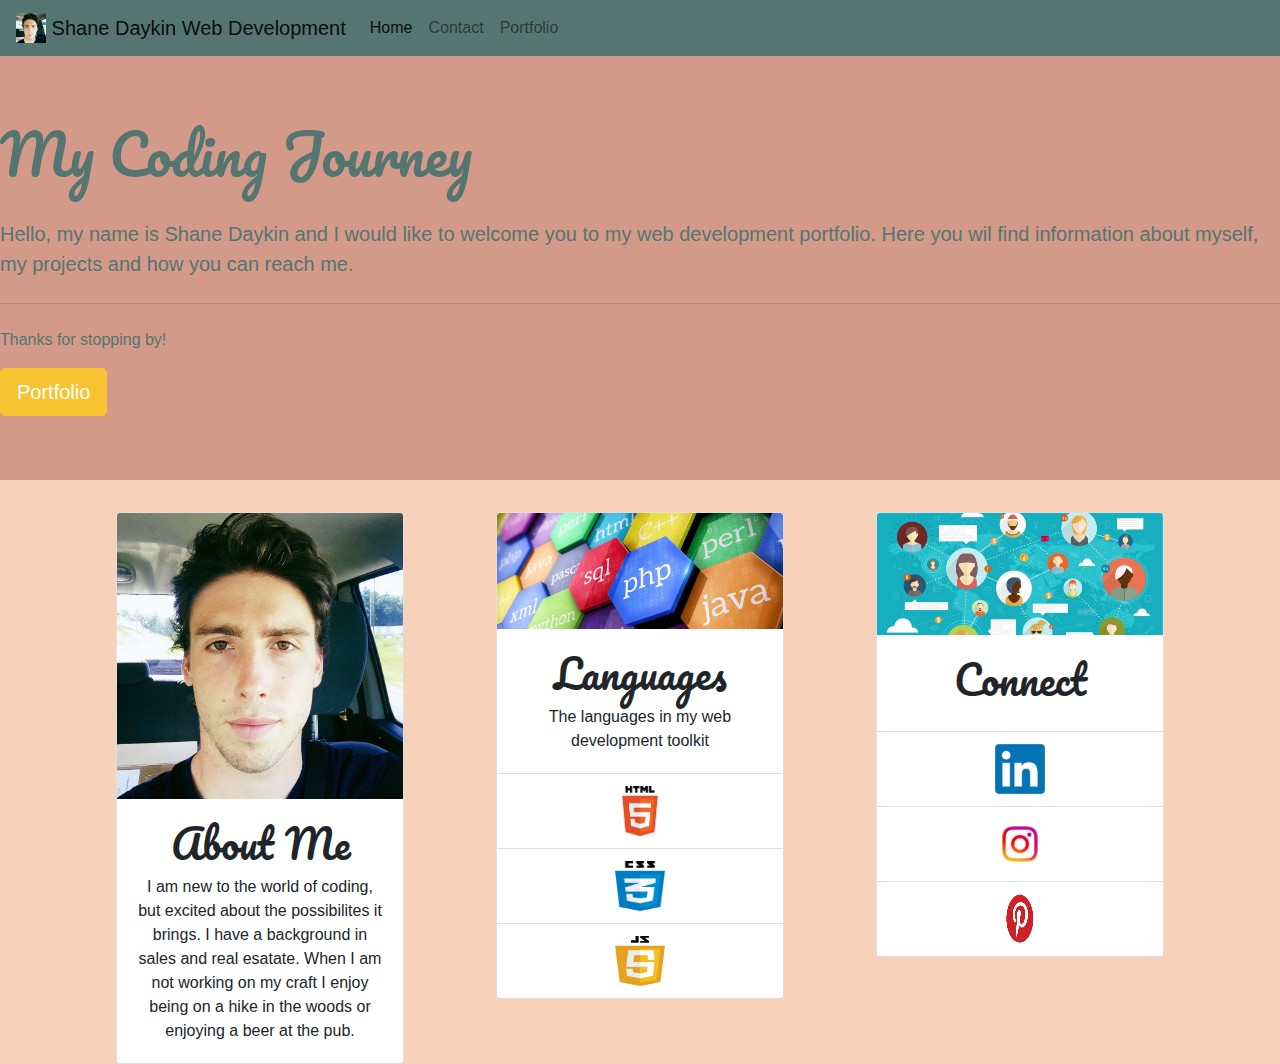
==== index.html @ 46d9a691 "updated contact page" ====
<!DOCTYPE html>
<html lang="en">
<head>
    <meta charset="UTF-8">
    <meta name="viewport" content="width=device-width, initial-scale=1.0">
    <title>Document</title>

    <link rel="stylesheet" href="https://stackpath.bootstrapcdn.com/bootstrap/4.5.2/css/bootstrap.min.css" integrity="sha384-JcKb8q3iqJ61gNV9KGb8thSsNjpSL0n8PARn9HuZOnIxN0hoP+VmmDGMN5t9UJ0Z" crossorigin="anonymous">
    <link  rel="stylesheet" href="styles.css">
    <link href="https://fonts.googleapis.com/css2?family=Pacifico&display=swap" rel="stylesheet">

</head>
<body>

    <nav class="navbar navbar-expand-md navbar-light sticky-top" style="background-color: #557571">
        <a class="navbar-brand"> <img src="IMG_2079.jpeg" width="30" height="30" class="d-inline-block align-top" alt=""> Shane Daykin Web Development </a>

        <button class="navbar-toggler" type="button" data-toggle="collapse" data-target="#navbarNavAltMarkup" aria-controls="navbarNavAltMarkup" aria-expanded="false" aria-label="Toggle navigation">
          <span class="navbar-toggler-icon"></span>
        </button>
        <div class="collapse navbar-collapse" id="navbarNavAltMarkup">
          <div class="navbar-nav">
            <a class="nav-link active" href="index.html">Home <span class="sr-only">(current)</span></a>
            <a class="nav-link" href="contact.html">Contact</a>
            <a class="nav-link" href="portfolio.html">Portfolio</a>
          </div>
        </div>
      </nav>

      <div class="jumbotron jumbotron-fluid">
        <h1 class="display-4">My Coding Journey </h1>
        <br>
        <p class="lead">Hello, my name is Shane Daykin and I would like to welcome you to my web development portfolio. Here you wil find information about myself, my projects and how you can reach me.</p>
        <hr class="my-4">
        <p>Thanks for stopping by!</p>
        <a class="btn btn-primary btn-lg" href="portfolio.html" role="button">Portfolio</a>
      </div>

    <div class="container">
       <div class="row">
            <div class="col-sm-12 col-md-4 ">
              <div class="card" style="width: 18rem;">
                <img src="IMG_2079.jpeg" class="card-img-top" alt="Portrait">
                <div class="card-body">
                  <h1> About Me </h1>
                  <p class="card-text">I am new to the world of coding, but excited about the possibilites it brings. I have a background in sales and real esatate. When I am not working on my craft I enjoy being on a hike in the woods or enjoying a beer at the pub.</p>
                </div>
              </div>
        </div>

           <div class="col-sm-12 col-md-4">
             <div class="card" style="width: 18rem;">
              <img src="languages.jpeg" class="card-img-top" alt="...">
              <div class="card-body">
                <h1> Languages </h1>
                <p class="card-text">The languages in my web development toolkit </p>
              </div>
              <ul class="list-group list-group-flush">
                <li class="list-group-item"> <img src="html.png" width="50" height="50" class="d-inline-block align-top" alt="HTML"> </li>
                <li class="list-group-item"> <img src="css.png" width="50" height="50" class="d-inline-block align-top" alt="CSS"> </li>
                <li class="list-group-item"> <img src="JS.png" width="50" height="50" class="d-inline-block align-top" alt="Javascript"> </li>
              </ul>
            </div>
         </div>
            
         <div class="col-sm-12 col-md-4">
          <div class="card" style="width: 18rem;">
           <img src="connect.jpeg" class="card-img-top" alt="...">
           <div class="card-body">
             <h1> Connect </h1>
           </div>
           <ul class="list-group list-group-flush">
             <li class="list-group-item"> <img src="linkedin.png" width="50" height="50" class="d-inline-block align-top" alt="HTML"> </li>
             <li class="list-group-item"> <img src="Insta.jpeg" width="50" height="50" class="d-inline-block align-top" alt="CSS"> </li>
             <li class="list-group-item"> <img src="pinterest.png" width="50" height="50" class="d-inline-block align-top" alt="Javascript"> </li>
           </ul>
         </div>
      </div>

      
    </div>


    


    
    <script src="https://code.jquery.com/jquery-3.5.1.slim.min.js" integrity="sha384-DfXdz2htPH0lsSSs5nCTpuj/zy4C+OGpamoFVy38MVBnE+IbbVYUew+OrCXaRkfj" crossorigin="anonymous"></script>
<script src="https://cdn.jsdelivr.net/npm/popper.js@1.16.1/dist/umd/popper.min.js" integrity="sha384-9/reFTGAW83EW2RDu2S0VKaIzap3H66lZH81PoYlFhbGU+6BZp6G7niu735Sk7lN" crossorigin="anonymous"></script>
<script src="https://stackpath.bootstrapcdn.com/bootstrap/4.5.2/js/bootstrap.min.js" integrity="sha384-B4gt1jrGC7Jh4AgTPSdUtOBvfO8shuf57BaghqFfPlYxofvL8/KUEfYiJOMMV+rV" crossorigin="anonymous"></script>
</body>
</html>
---- styles.css ----
body{
    background-color: #F7D1BA;
}

h1{
    font-family: 'Pacifico', cursive;
}


.navbar{
    color: #e5eaf5;
}

.jumbotron{
    background-color: #D49A89;
    color: #557571;
}

#contact-list{
    width: 300px;
}

.html5-picture{
    width: 100%;
object-fit: cover;
}

.css-picture{
    width: 100%;
    object-fit: cover;
}

.js-picture{
    width: 100%;
    object-fit: cov;
}

.col-md-4{
    text-align: center;
    height: 400px;
    word-wrap: break-word;
}

.card{
    display:inline-block;
   
}

.btn {
    background-color: #F7C331;
    border-color: #F7C331;
}

#skills{
    text-align: center;
    text-decoration: underline;
}

footer{
    text-align: center;
}
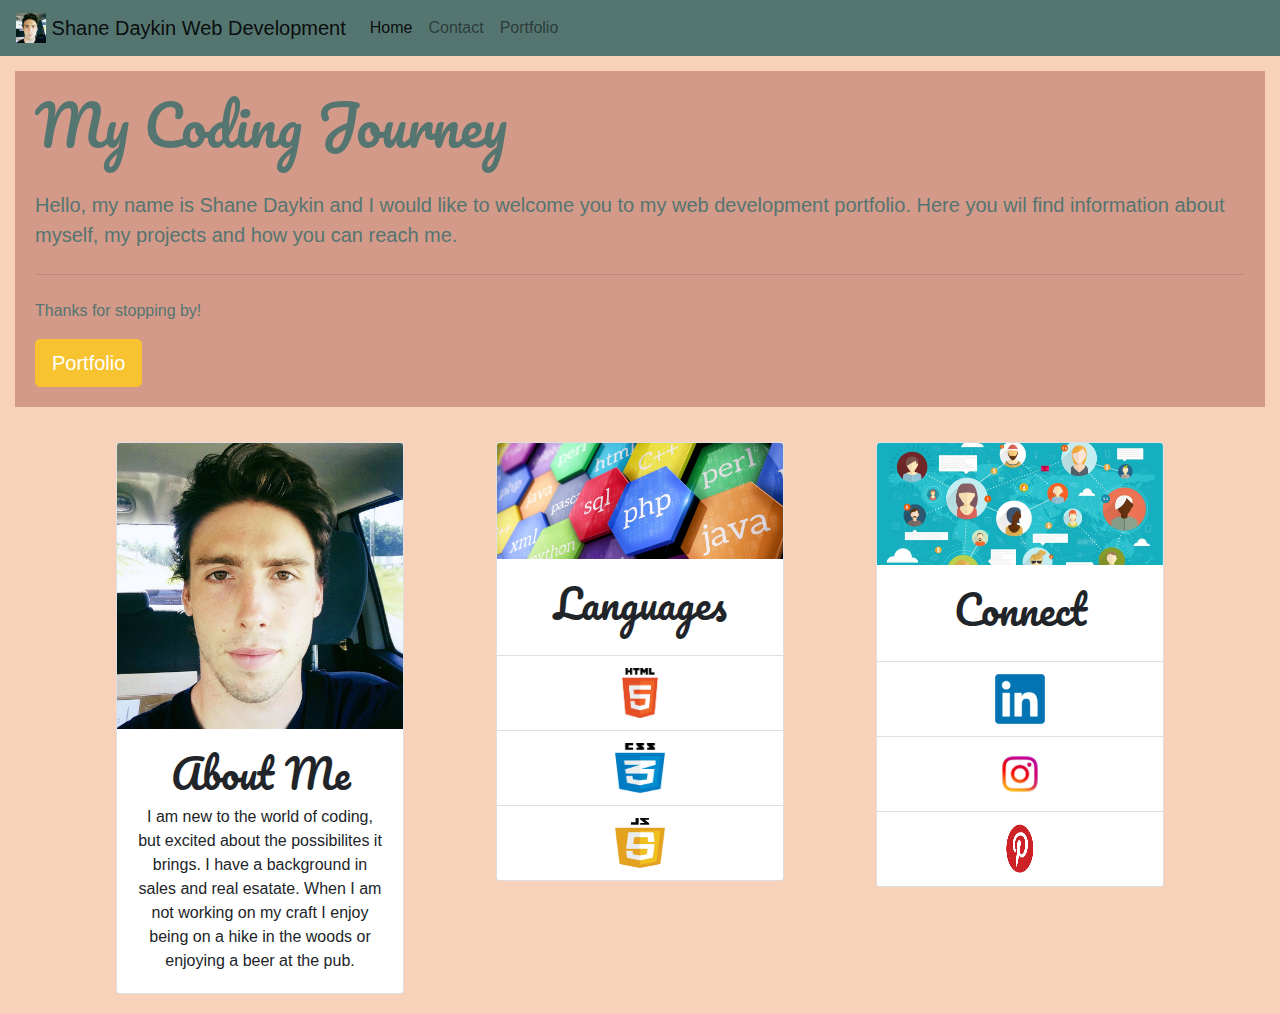
==== commit bfa7ef17: "portfolio changes" ====
--- a/index.html
+++ b/index.html
@@ -53,7 +53,6 @@
               <img src="languages.jpeg" class="card-img-top" alt="...">
               <div class="card-body">
                 <h1> Languages </h1>
-                <p class="card-text">The languages in my web development toolkit </p>
               </div>
               <ul class="list-group list-group-flush">
                 <li class="list-group-item"> <img src="html.png" width="50" height="50" class="d-inline-block align-top" alt="HTML"> </li>
--- a/styles.css
+++ b/styles.css
@@ -5,6 +5,10 @@
 }
 
 h1{
+    font-family: 'Pacifico', cursive;
+}
+
+h5{
     font-family: 'Pacifico', cursive;
 }
 
@@ -16,6 +20,8 @@
 .jumbotron{
     background-color: #D49A89;
     color: #557571;
+    margin: 15px;
+    padding: 20px;
 }
 
 #contact-list{
@@ -53,6 +59,15 @@
     border-color: #F7C331;
 }
 
+.media{
+    margin: 40px;
+    padding: 40px;
+    border-style: solid;
+    border-color: #D49A89;
+    color: #557571;
+
+}
+
 #skills{
     text-align: center;
     text-decoration: underline;
@@ -62,4 +77,11 @@
     text-align: center;
 }
 
+.form-group{
+    width: 400px;
+}
 
+.card{
+    margin: 20px;
+}
+
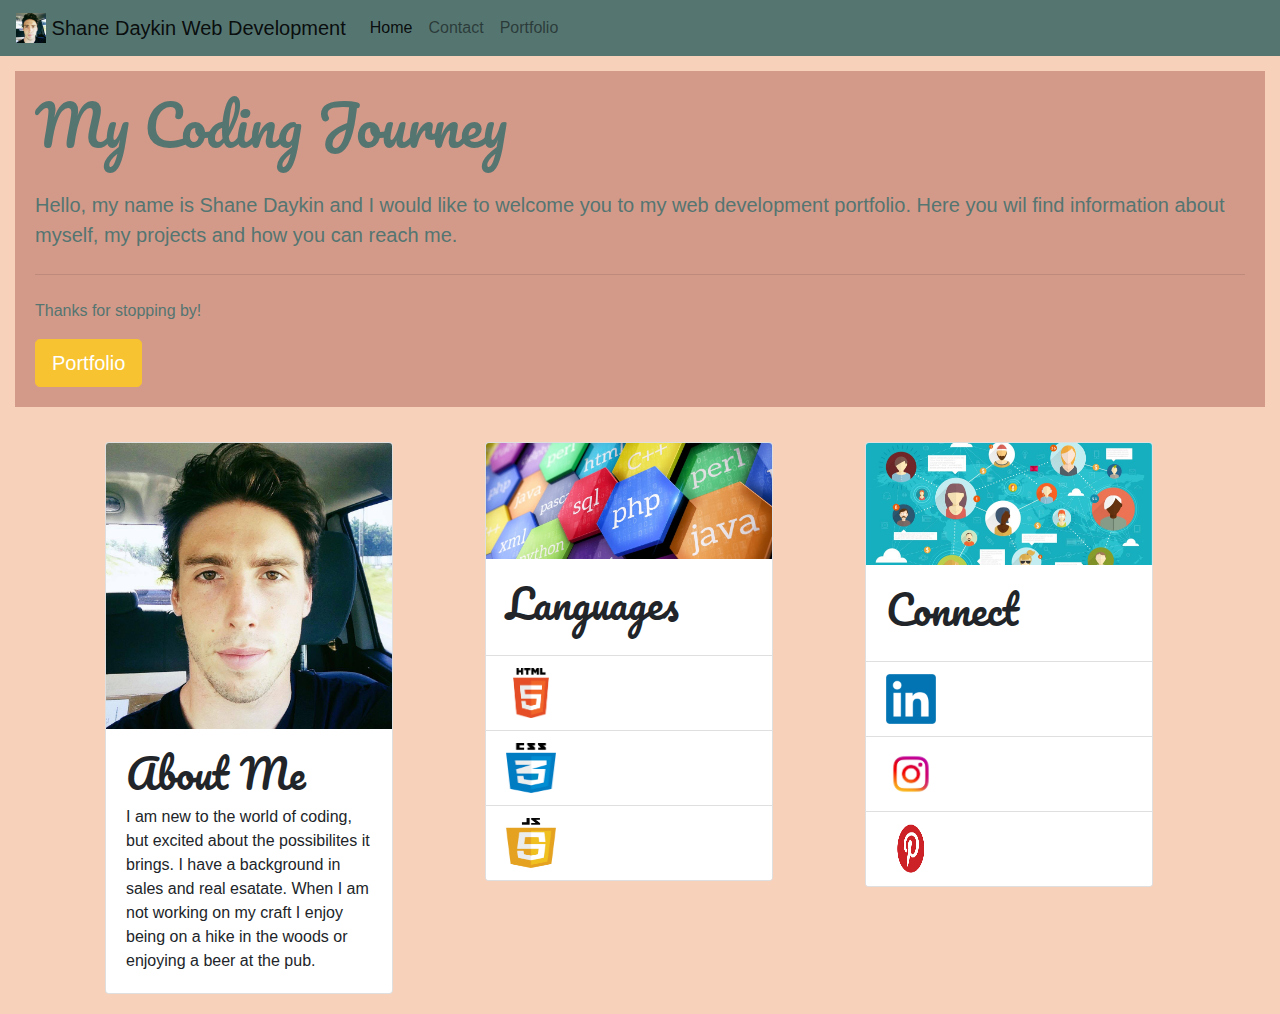
==== commit 21c85e02: "changed homepage responsiveness" ====
--- a/index.html
+++ b/index.html
@@ -10,6 +10,8 @@
     <link href="https://fonts.googleapis.com/css2?family=Pacifico&display=swap" rel="stylesheet">
 
 </head>
+
+
 <body>
 
     <nav class="navbar navbar-expand-md navbar-light sticky-top" style="background-color: #557571">
@@ -38,7 +40,7 @@
 
     <div class="container">
        <div class="row">
-            <div class="col-sm-12 col-md-4 ">
+            <div class="col-sm-12 col-md-6 col-lg-4">
               <div class="card" style="width: 18rem;">
                 <img src="IMG_2079.jpeg" class="card-img-top" alt="Portrait">
                 <div class="card-body">
@@ -47,8 +49,8 @@
                 </div>
               </div>
         </div>
-
-           <div class="col-sm-12 col-md-4">
+            
+           <div class="col-sm-12 col-md-6 col-lg-4">
              <div class="card" style="width: 18rem;">
               <img src="languages.jpeg" class="card-img-top" alt="...">
               <div class="card-body">
@@ -62,16 +64,16 @@
             </div>
          </div>
             
-         <div class="col-sm-12 col-md-4">
+         <div class="col-sm-12 col-md-6 col-lg-4">
           <div class="card" style="width: 18rem;">
            <img src="connect.jpeg" class="card-img-top" alt="...">
            <div class="card-body">
              <h1> Connect </h1>
            </div>
            <ul class="list-group list-group-flush">
-             <li class="list-group-item"> <img src="linkedin.png" width="50" height="50" class="d-inline-block align-top" alt="HTML"> </li>
-             <li class="list-group-item"> <img src="Insta.jpeg" width="50" height="50" class="d-inline-block align-top" alt="CSS"> </li>
-             <li class="list-group-item"> <img src="pinterest.png" width="50" height="50" class="d-inline-block align-top" alt="Javascript"> </li>
+             <li class="list-group-item"> <a href="https://www.linkedin.com/in/shanedaykin/"> <img src="linkedin.png" width="50" height="50" class="d-inline-block align-top" alt="HTML">  </a> </li>
+             <li class="list-group-item"> <a href="https://www.instagram.com/shanedaykin/?hl=en"> <img src="Insta.jpeg" width="50" height="50" class="d-inline-block align-top" alt="CSS"> </a> </li>
+             <li class="list-group-item"> <a href="https://www.pinterest.com/shanedaykin/_saved/"> <img src="pinterest.png" width="50" height="50" class="d-inline-block align-top" alt="Javascript"> </a> </li>
            </ul>
          </div>
       </div>
--- a/styles.css
+++ b/styles.css
@@ -1,4 +1,10 @@
 
+
+* {
+    margin: 0;
+    padding: 0;
+    box-sizing: border-box;
+  }
 
 body{
     background-color: #F7D1BA;
@@ -73,6 +79,7 @@
     text-decoration: underline;
 }
 
+
 footer{
     text-align: center;
 }
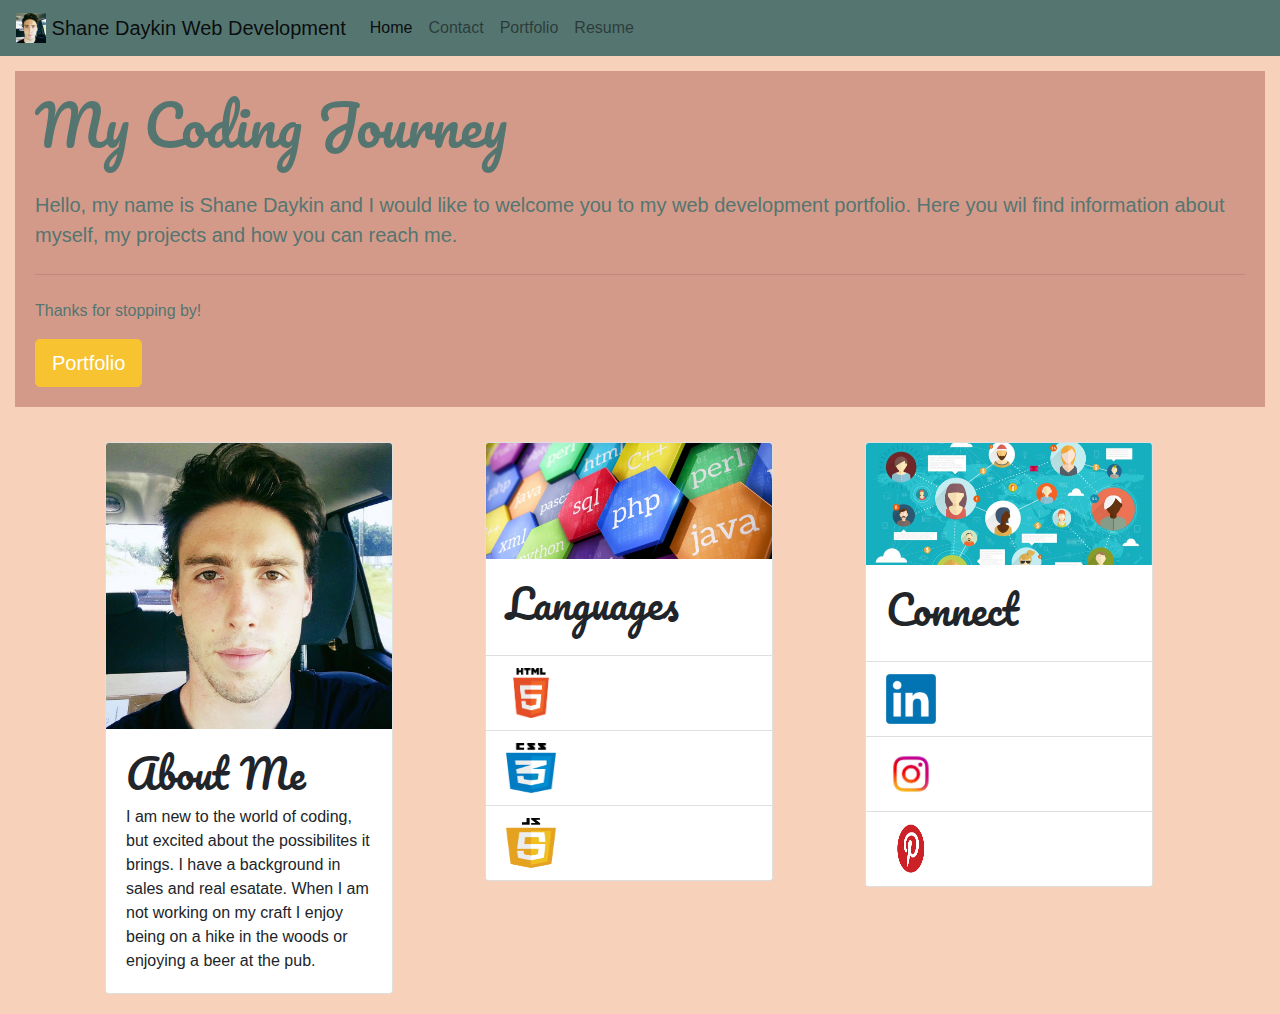
==== commit 0df2353b: "portfolio changes" ====
--- a/index.html
+++ b/index.html
@@ -25,6 +25,7 @@
             <a class="nav-link active" href="index.html">Home <span class="sr-only">(current)</span></a>
             <a class="nav-link" href="contact.html">Contact</a>
             <a class="nav-link" href="portfolio.html">Portfolio</a>
+            <a class="nav-link" href="Resume.html">Resume</a>
           </div>
         </div>
       </nav>
@@ -57,7 +58,7 @@
                 <h1> Languages </h1>
               </div>
               <ul class="list-group list-group-flush">
-                <li class="list-group-item"> <img src="html.png" width="50" height="50" class="d-inline-block align-top" alt="HTML"> </li>
+                <li class="list-group-item"> <img src="html.png" width="50" height="50" class="d-inline-block align-center" alt="HTML"> </li>
                 <li class="list-group-item"> <img src="css.png" width="50" height="50" class="d-inline-block align-top" alt="CSS"> </li>
                 <li class="list-group-item"> <img src="JS.png" width="50" height="50" class="d-inline-block align-top" alt="Javascript"> </li>
               </ul>
--- a/styles.css
+++ b/styles.css
@@ -1,10 +1,10 @@
 
 
 * {
-    margin: 0;
-    padding: 0;
-    box-sizing: border-box;
-  }
+  margin: 0;
+  padding: 0;
+  box-sizing: border-box;
+}
 
 body{
     background-color: #F7D1BA;
@@ -44,9 +44,10 @@
     object-fit: cover;
 }
 
+
 .js-picture{
     width: 100%;
-    object-fit: cov;
+    object-fit: cover;
 }
 
 .col-md-4{
@@ -92,3 +93,12 @@
     margin: 20px;
 }
 
+#resume_title {
+   text-align: center;
+}
+
+#resume{
+   margin-left: 400px;  
+   padding-top: 10px;
+    
+}